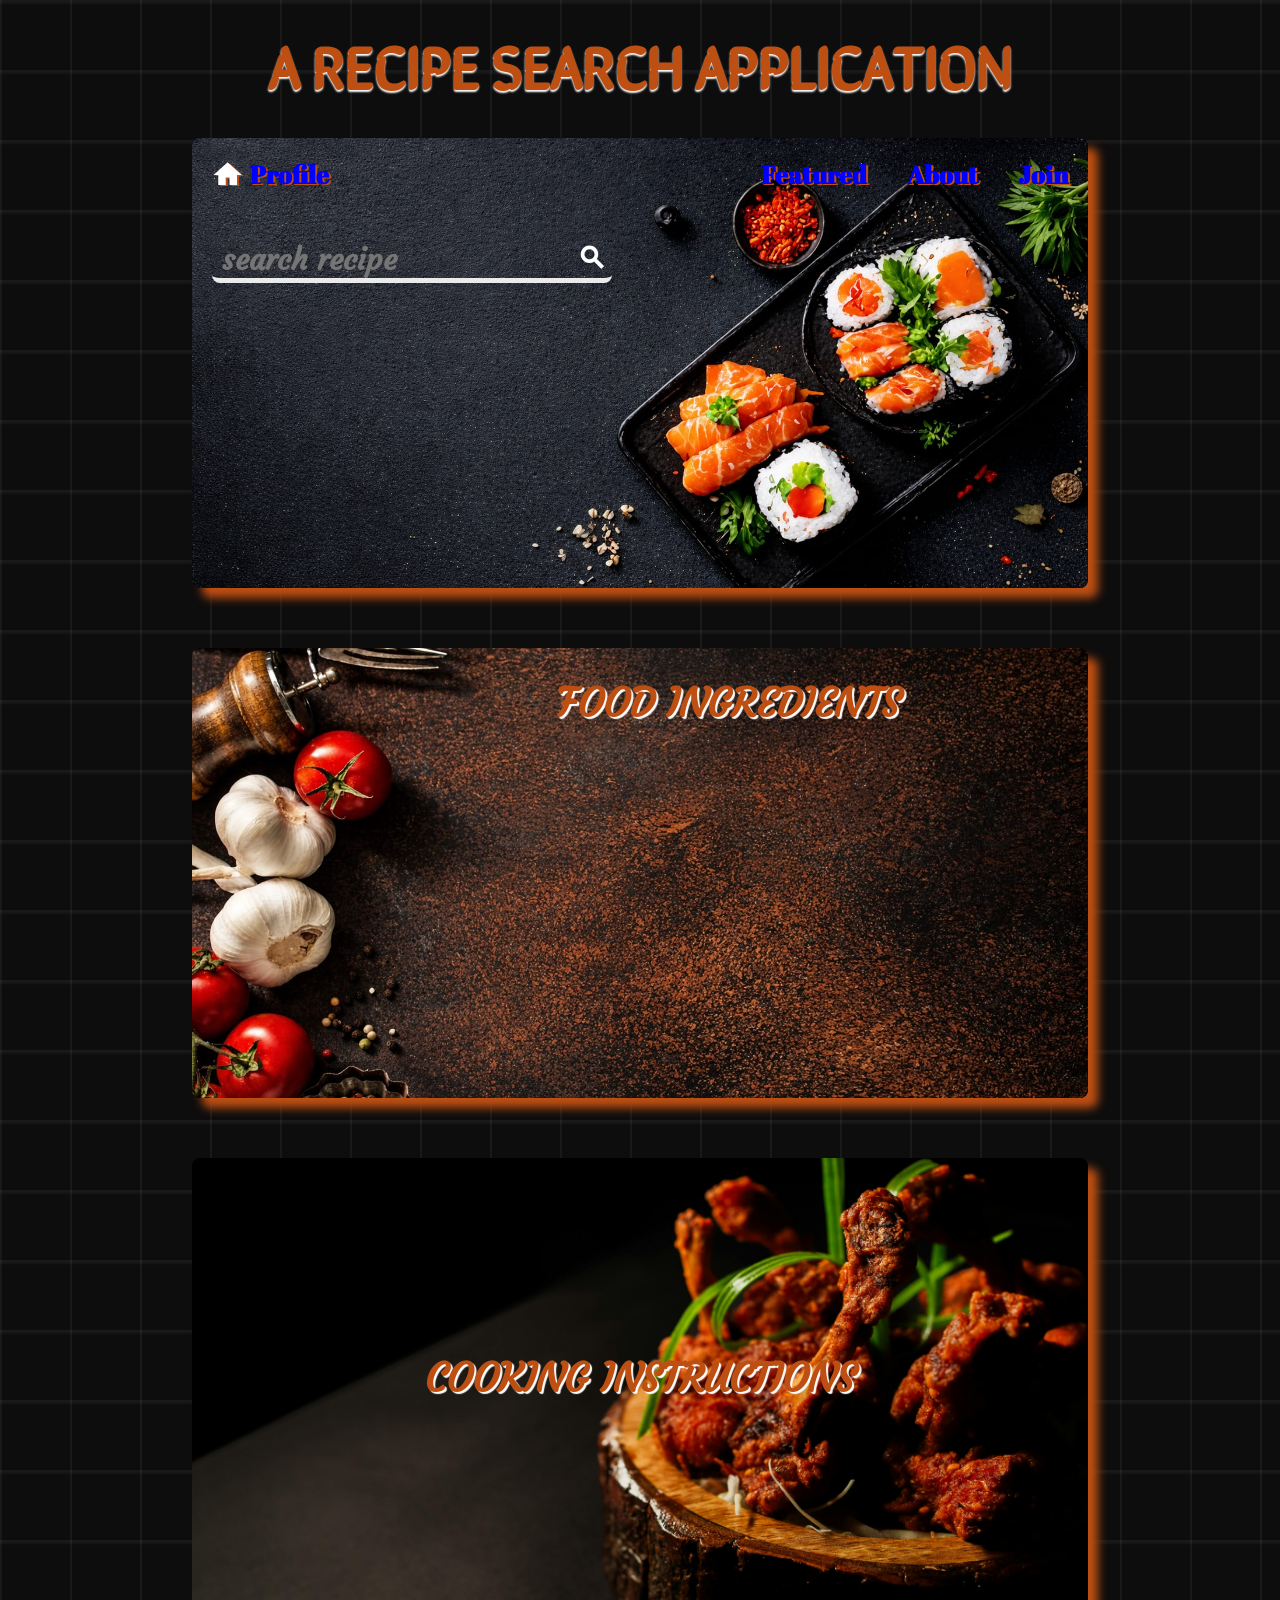
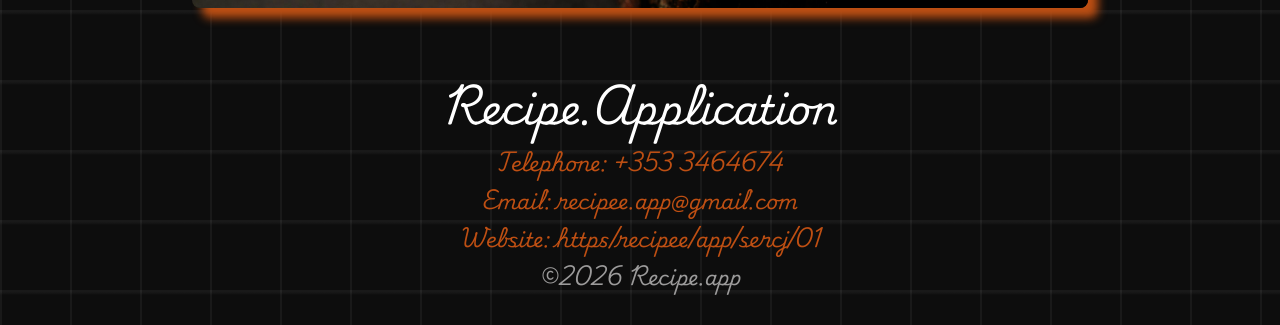
==== index.html @ 7fd91c16 "change in html name" ====
<!DOCTYPE html>
<html lang="en">

<head>
    <meta charset="UTF-8">
    <meta name="viewport" content="width=device-width, initial-scale=1.0">
    <title>A Recipe Search Application</title>
    <link rel="stylesheet" href="recipe.css">
    <style>
        /* Import fonts from google fonts.com */
        @import url('https://fonts.googleapis.com/css2?family=Playwrite+IE:wght@100..400&display=swap');
        /* Universal selector */
        * {
            margin: 0;
            padding: 0;
            box-sizing: border-box;
            scroll-behavior: smooth;  
        }
        body{
            background-color: #0d0d0d;
            background-image:
                linear-gradient(rgba(255, 255, 255, 0.05) 2px, transparent 5px),
                linear-gradient(90deg, rgba(255, 255, 255, 0.05) 2px, transparent 1px);
            background-size: 70px 70px;
            min-height: 200vh;
        }
        #profile{
            display:flex;
            align-items: center;
            gap: 8px;
        }
        footer{
            font-family: "Playwrite IE", cursive;
        }
    </style>
</head>

<body>
    <!-- Heading of our page -->
    <header>A RECIPE SEARCH APPLICATION</header>
    <main>
        <!-- CARD 1 FOR DISPLAYING NAVIGATION & SEARCH BARs AND MEAL NAME -->
        <div class="card1">
            <!-- The navigation bar of our page -->
            <nav class="navbar">
                <div id="profile">
                    <div class="material-icons">home</div>
                    <div>Profile</div>
                </div>
                <div class="navs">
                    <div>Featured</div>
                    <div>About</div>
                    <div>Join</div>
                </div>
            </nav>
            <!-- THE SEARCH BAR OF OUR WEB APPLICATION -->
            <form>
                <input type="text" class="input" type="text" placeholder="search recipe">
                <button id="btn"><span class="material-icons">search</span></button>
            </form>
            <div id="error"></div>
            <div class="name">
                <section id="mealName"></section>
            </div>
        </div>

        <!-- CARD 2 FOR DISPLAYING THE INGREDIENTS -->
        <div class="card2">
            <h1 class="topic">FOOD INGREDIENTS</h1>
            <ol type="1" id="ingredients"></ol>
        </div>

        <!-- CARD 3 FOR DISPLAYING COOKING INSTRUCTIONS -->
        <div class="card3">
                <h1 class="topic">COOKING INSTRUCTIONS</h1>
                <div id="instructions"></div>
        </div>
    </main>

    <!-- Javascript file -->
    <script src="recipe.js"></script>

    <!-- FOOTER FOR OUR PAGE -->
    <footer>
        <h1 style="color:var(--textcolor);">Recipe.Application</h1>
        <p>Telephone:  +353 3464674</p>
        <p>Email:  recipee.app@gmail.com</p>
        <p>Website:  https/recipee/app/sercj/01</p>
        <h4>&copy;2026 Recipe.app</h4>
    </footer>
</body>

</html>
<!-- The end -->
---- recipe.css ----
/* importing google fonts and icons from google */
@import url('https://fonts.googleapis.com/css2?family=Sirin+Stencil&display=swap');
@import url('https://fonts.googleapis.com/css2?family=Courgette&display=swap');
@import url('https://fonts.googleapis.com/icon?family=Material+Icons');
@import url('https://fonts.googleapis.com/css2?family=Abril+Fatface&display=swap');
:root{
    --charc:#2b2b2b;
    --yellow: #be4f13;
    --textcolor:white;
    --grey:rgb(173, 173, 173);
    --black: black;
    --font-topic: "Sirin Stencil", sans-serif;
    --font-text: "Courgette", cursive;
    --navfont: "Abril Fatface", serif;
}

/* Styling the icons from the google fonts */
.material-icons {
    font-size: 30px;
    font-weight: 600;
    color: var(--textcolor);
    /* padding-top: 5px; */
}

main{
    display: flex;
    align-items: center;
    flex-direction: column;
    justify-content: space-between;
}

/* Styling the three cards */
.card1,.card2,.card3{
    min-height: 50vh;
    width: 70%;
    border: none;
    outline: none;
    margin: 30px auto;
    border-radius: 8px;
    box-shadow: 10px 10px 10px#be4f13;
    background-size: cover;       
    background-position: center;  
}
/* Styling the heading of our page */
header{
    font-family: var(--font-topic);
    text-align: center;
    padding-top: 20px;
    font-weight: 900;
    font-size: 60px;
    color: var(--yellow);
    text-shadow: 0 2px 2px var(--textcolor);
}

/* FIRST CARD FOR THE MEAL NAME/S */
.card1{
    background-image: url(img1.png);
    background-position: top;
    height: auto;  
}
/* Navbar */
.card1 .navbar{
    display: flex;
    align-items: center;
    justify-content: space-between;
    margin: 20px 20px;
    font-family: var(--navfont);
    font-weight: 800;
    font-size: 25px;
    color: blue;
    text-shadow: 2px 1px var(--yellow);
}
.navs{
    display: flex;
    align-items: center;
    gap: 40px;
}
/* Search bar */
form{
    display: flex;
    align-items: center;
    justify-content: space-between;
    margin: 50px 20px;
    width: 400px;
    border-radius: 8px;
    border-bottom: 5px solid rgba(255, 255, 255, 0.9);
}
/* Submit button */
button{
    background: transparent;
    background-size: cover;
    padding: 2px 5px;
    border-radius: 1px;
    border: none;
    outline: none;
}
button .material-icons{
    font-size: 30px;
}
button .material-icons:hover{
    color: var(--yellow);
    transform: scale(1.2);

    transition: 0.2s ease-out;
}
/* Search input */
form input{
    width: 300px;
    background: transparent;
    color: var(--textcolor);
    border: none;
    outline: none;
    font-family: var(--font-text);
    font-weight: 600;
    margin-left: 10px;
    font-size: 30px;
    color: var(--yellow);
    overflow: hidden;
}
/* Styling the Meal name data */
.name section div{
    font-family: var(--font-text);
    font-size: 40px;
    font-weight: 800;
    color: var(--yellow);
    padding-left: 20px;
}

/* SECOND CARD FOR INGREDIENTS*/
.card2{
    background-image: url(img2.png);
    height: auto;
    padding: 30px;
}
.card2 h1{
    margin-left: 40%;
    text-align: left;
    color: var(--yellow);
    font-weight: 800;
    font-size: 40px;
    text-shadow: 2px 2px 1px var(--textcolor);
    font-family: var(--font-text);
}
/* An ordered list of all the Ingredients */
.card2 ol li{
    font-family: var(--font-text);
    margin-left: 42%;
    margin-top: 5px;
    text-align: left;
    color: var(--textcolor);
    font-size: 20px;
    font-weight: 600;
}

/* THIRD CARD FOR INSTRUCTIONS */
.card3{
    background-image: url(img3.png);
    padding: 25px 25px;
    display: flex;
    flex-direction: column;
    align-items: center;
    gap: 10px;
    justify-content: center;
}
.card3 h1{
    color: var(--yellow);
    height: auto;
    font-weight: 800;
    font-size: 40px;
    text-shadow: 2px 2px 1px var(--textcolor);
    font-family: var(--font-text);
}
.card2 div,.card3 div{
    color: var(--textcolor);
}
/* Paragraph of the instructions */
#instructions div{
    max-width: 700px;
    font-family: var(--font-text);
    color: var(--font-text);
    font-size: 20px;
    font-weight: 600;   
}
/* Styling our footer */
footer{
    font-size: 20px;
    color: var(--yellow);
    font-weight: 700;
    text-align: center;
    margin: 30px auto;
}
h4{
    color:rgb(156, 155, 155);
}

       /* THE END */
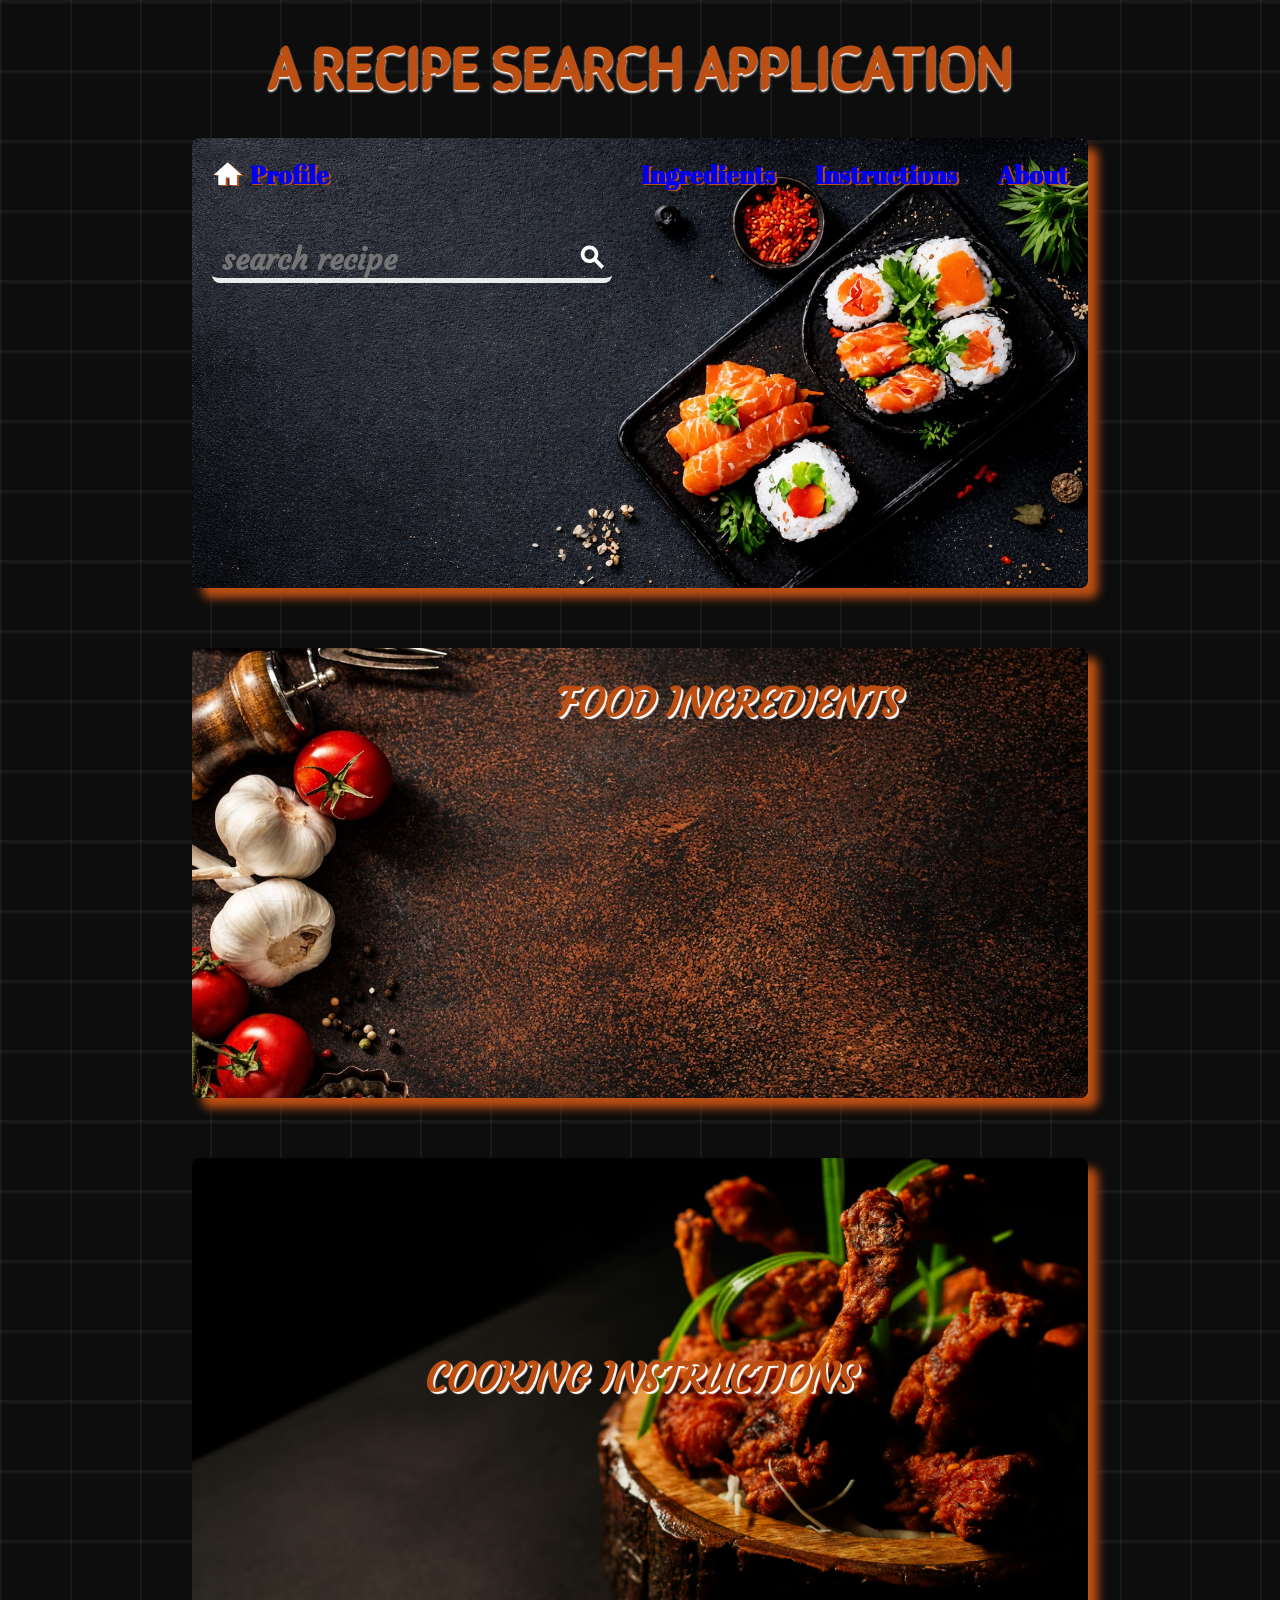
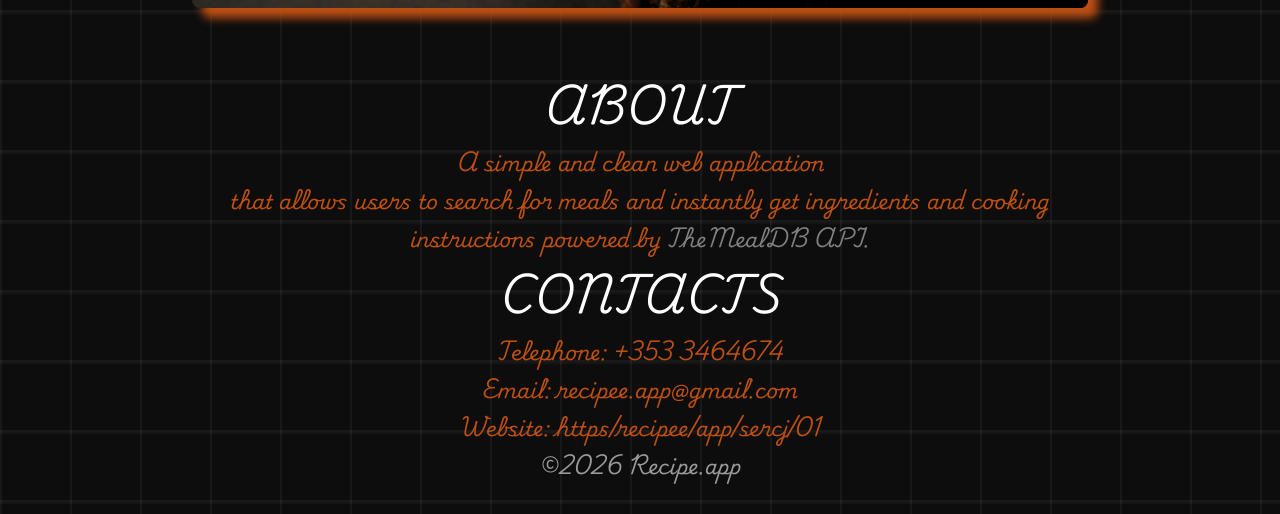
==== commit ec55618c: "minor changes" ====
--- a/index.html
+++ b/index.html
@@ -45,12 +45,12 @@
             <nav class="navbar">
                 <div id="profile">
                     <div class="material-icons">home</div>
-                    <div>Profile</div>
+                    <a href="#">Profile</a>
                 </div>
                 <div class="navs">
-                    <div>Featured</div>
-                    <div>About</div>
-                    <div>Join</div>
+                    <a href="#ingred">Ingredients</a>
+                    <a href="#inst">Instructions</a>
+                    <a href="#abt">About</a>
                 </div>
             </nav>
             <!-- THE SEARCH BAR OF OUR WEB APPLICATION -->
@@ -66,13 +66,13 @@
 
         <!-- CARD 2 FOR DISPLAYING THE INGREDIENTS -->
         <div class="card2">
-            <h1 class="topic">FOOD INGREDIENTS</h1>
+            <h1 id="ingred" class="topic">FOOD INGREDIENTS</h1>
             <ol type="1" id="ingredients"></ol>
         </div>
 
         <!-- CARD 3 FOR DISPLAYING COOKING INSTRUCTIONS -->
         <div class="card3">
-                <h1 class="topic">COOKING INSTRUCTIONS</h1>
+                <h1 id="inst" class="topic">COOKING INSTRUCTIONS</h1>
                 <div id="instructions"></div>
         </div>
     </main>
@@ -82,7 +82,9 @@
 
     <!-- FOOTER FOR OUR PAGE -->
     <footer>
-        <h1 style="color:var(--textcolor);">Recipe.Application</h1>
+        <h1 id="abt" style="color:var(--textcolor);">ABOUT</h1>
+        <p>A simple and clean web application <br>that allows users to search for meals and instantly get ingredients and cooking <br>instructions powered by <span style="color:gray;">TheMealDB API.</span></p>
+        <h1 style="color:var(--textcolor);">CONTACTS</h1>
         <p>Telephone:  +353 3464674</p>
         <p>Email:  recipee.app@gmail.com</p>
         <p>Website:  https/recipee/app/sercj/01</p>
--- a/recipe.css
+++ b/recipe.css
@@ -76,6 +76,14 @@
     align-items: center;
     gap: 40px;
 }
+a{
+    text-decoration: none;
+    transition: 0.2s;
+}
+a:hover{
+    transform: scale(1.07);
+    color: rgb(67, 67, 241);
+}
 /* Search bar */
 form{
     display: flex;
@@ -85,6 +93,9 @@
     width: 400px;
     border-radius: 8px;
     border-bottom: 5px solid rgba(255, 255, 255, 0.9);
+}
+form:hover{
+    transform:scaleY(1.08);
 }
 /* Submit button */
 button{
@@ -101,7 +112,7 @@
 button .material-icons:hover{
     color: var(--yellow);
     transform: scale(1.2);
-
+    cursor: pointer;
     transition: 0.2s ease-out;
 }
 /* Search input */
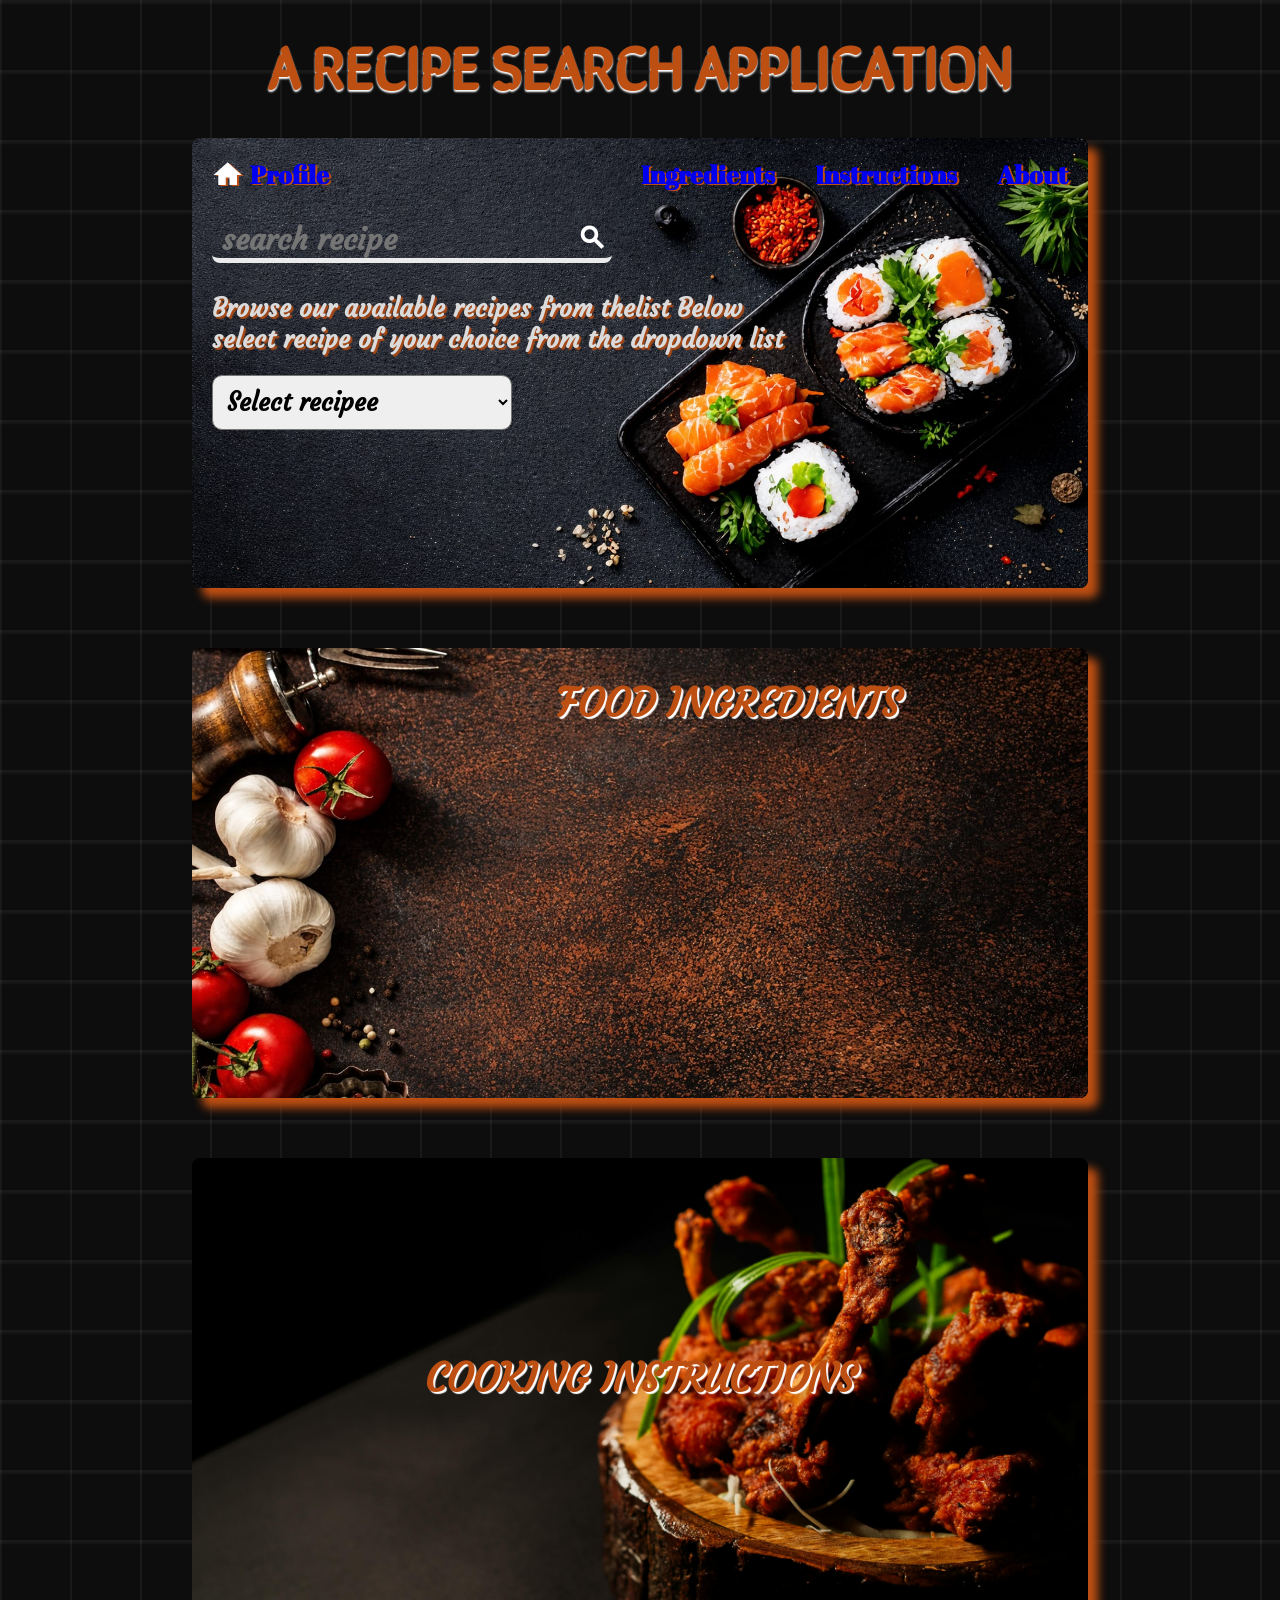
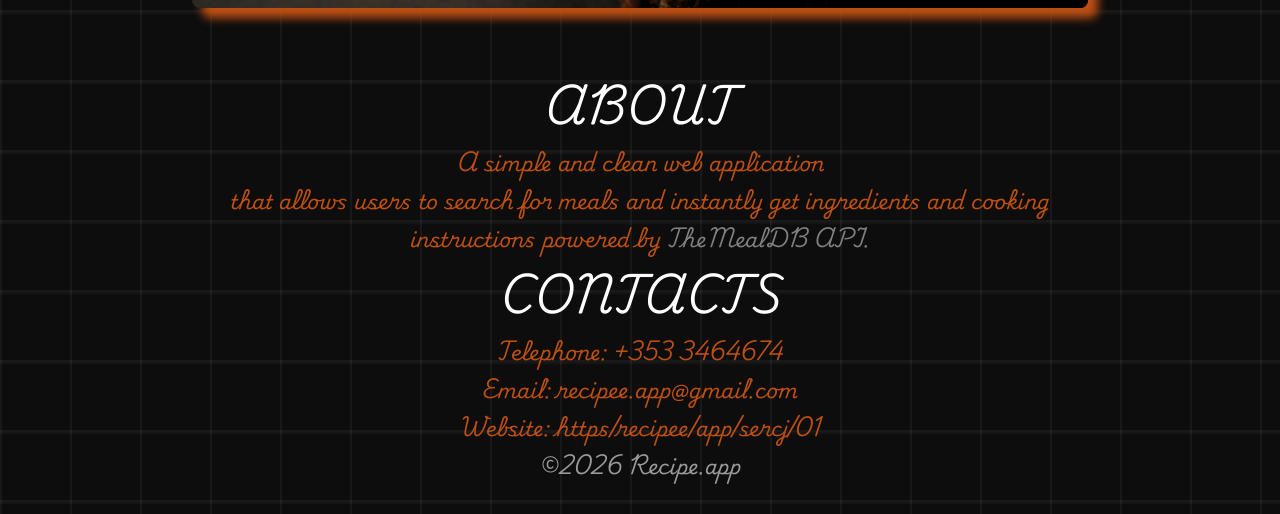
==== commit 9dd466a0: "major changes'dropdown-list'" ====
--- a/index.html
+++ b/index.html
@@ -23,6 +23,7 @@
                 linear-gradient(90deg, rgba(255, 255, 255, 0.05) 2px, transparent 1px);
             background-size: 70px 70px;
             min-height: 200vh;
+            transition: background 0.5s ease;
         }
         #profile{
             display:flex;
@@ -31,6 +32,16 @@
         }
         footer{
             font-family: "Playwrite IE", cursive;
+        }
+        select{
+            margin: 20px;
+            padding: 10px;
+            min-width: 300px;
+            outline: 0;
+            border-radius: 10px;
+            font-family: "Courgette", cursive;
+            font-size: 25px;
+            font-weight: bold;
         }
     </style>
 </head>
@@ -58,9 +69,12 @@
                 <input type="text" class="input" type="text" placeholder="search recipe">
                 <button id="btn"><span class="material-icons">search</span></button>
             </form>
-            <div id="error"></div>
+            <section id="error"></section>
+            <section class="heading">Browse our available recipes from thelist Below<br>select recipe of your choice from the dropdown list</section>
             <div class="name">
-                <section id="mealName"></section>
+                <select id="mealName">
+                    <option value="">Select recipee</option>
+                </select>
             </div>
         </div>
 
--- a/recipe.css
+++ b/recipe.css
@@ -14,7 +14,9 @@
     --font-text: "Courgette", cursive;
     --navfont: "Abril Fatface", serif;
 }
-
+html {
+    scroll-behavior: smooth;
+}
 /* Styling the icons from the google fonts */
 .material-icons {
     font-size: 30px;
@@ -89,7 +91,7 @@
     display: flex;
     align-items: center;
     justify-content: space-between;
-    margin: 50px 20px;
+    margin: 30px 20px;
     width: 400px;
     border-radius: 8px;
     border-bottom: 5px solid rgba(255, 255, 255, 0.9);
@@ -153,6 +155,14 @@
     text-shadow: 2px 2px 1px var(--textcolor);
     font-family: var(--font-text);
 }
+#error ,.heading{
+    padding-left: 20px;
+    color:rgb(219, 219, 219);
+    font-weight: 800;
+    font-size: 25px;
+    text-shadow: 2px 2px 1px #a74916 ;
+    font-family: var(--font-text);
+}
 /* An ordered list of all the Ingredients */
 .card2 ol li{
     font-family: var(--font-text);
